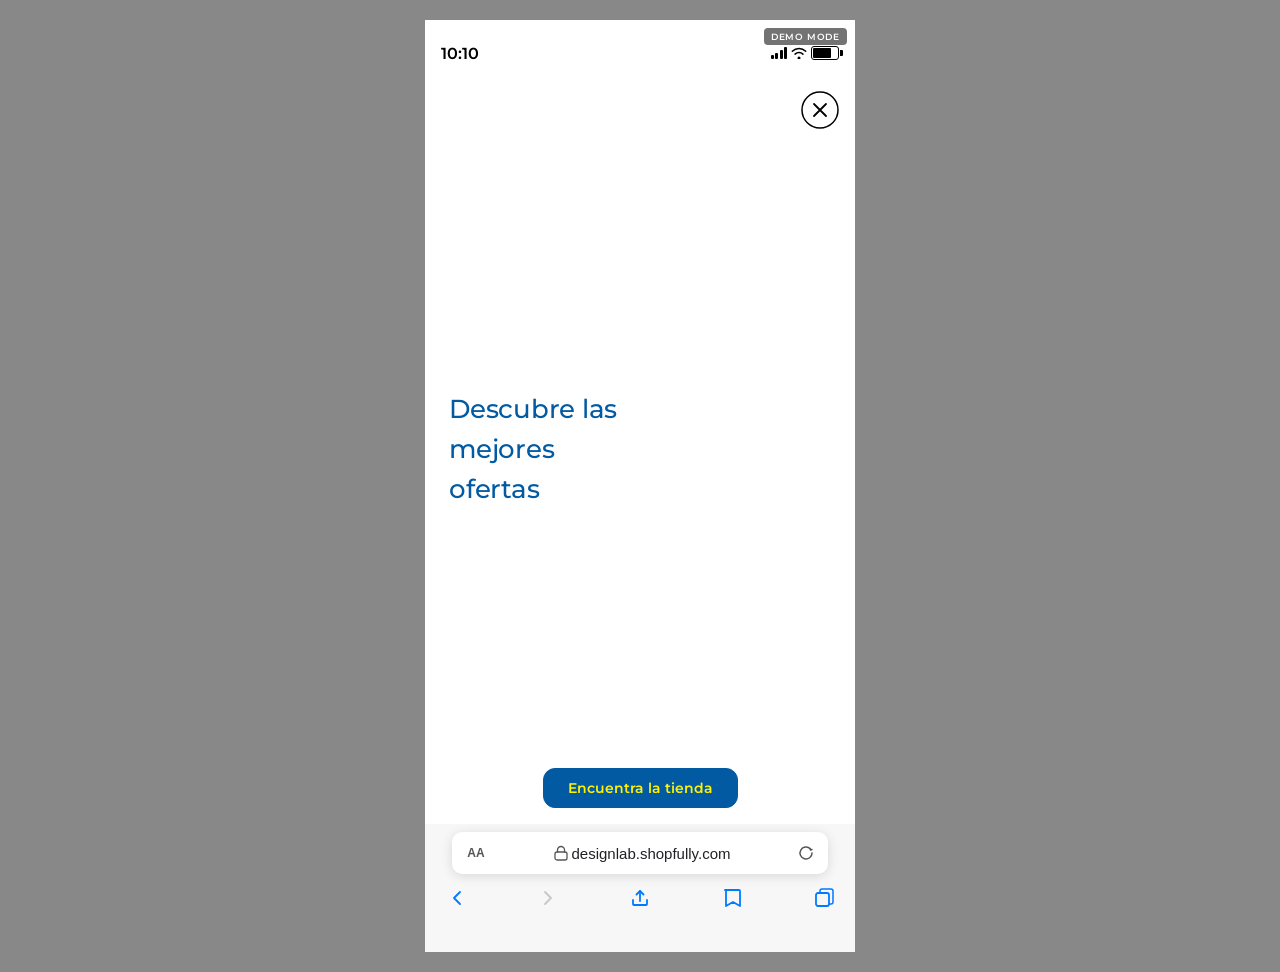
==== click2go-banner.html @ a4e721eb "updated test prototypes" ====
<!DOCTYPE html>
<html lang="en">
<head>
<meta charset="UTF-8">
<meta name="viewport" content="width=430, initial-scale=1.0">
<title>Click2Go Banner</title>
<link href="https://fonts.googleapis.com/css2?family=Montserrat:wght@400;500;600&display=swap" rel="stylesheet">
<style>
  * { box-sizing: border-box; margin: 0; padding: 0; }

  body {
    background: #888;
    display: flex;
    justify-content: center;
    align-items: flex-start;
    min-height: 100vh;
    padding: 20px;
    font-family: 'Montserrat', sans-serif;
  }

  /* ── PHONE FRAME ── */
  .phone {
    width: 430px;
    height: 932px;
    background: white;
    overflow: hidden;
    position: relative;
    display: flex;
    flex-direction: column;
  }

  /* ── LOADING ── */
  .loading {
    flex: 1;
    display: flex;
    flex-direction: column;
    align-items: center;
    justify-content: center;
    gap: 16px;
    background: #f5f5f5;
  }
  .spinner {
    width: 36px; height: 36px;
    border: 3px solid #ddd;
    border-top-color: #555;
    border-radius: 50%;
    animation: spin 0.8s linear infinite;
  }
  @keyframes spin { to { transform: rotate(360deg); } }
  .loading p { font-size: 13px; color: #666; }

  /* ── ERROR ── */
  .error-screen {
    flex: 1;
    display: flex;
    flex-direction: column;
    align-items: center;
    justify-content: center;
    gap: 12px;
    padding: 32px;
    background: #f5f5f5;
  }
  .error-screen h2 { font-size: 18px; color: #333; font-weight: 600; }
  .error-screen p  { font-size: 13px; color: #666; text-align: center; line-height: 1.5; }

  /* ── STATUS BAR ── */
  .status-bar {
    height: 54px;
    flex-shrink: 0;
    display: flex;
    align-items: center;
    justify-content: space-between;
    padding: 12px 16px 0;
  }
  .status-time {
    font-family: 'SF Pro Text', 'Montserrat', sans-serif;
    font-weight: 600;
    font-size: 16px;
    color: var(--icon-color, white);
  }
  .status-icons { display: flex; align-items: center; gap: 2px; }
  .signal {
    display: flex;
    align-items: flex-end;
    gap: 1.5px;
    height: 12px;
    margin-right: 2px;
  }
  .signal span { border-radius: 1px; width: 3px; background: var(--icon-color, white); }
  .signal span:nth-child(1) { height: 4px; }
  .signal span:nth-child(2) { height: 6px; }
  .signal span:nth-child(3) { height: 9px; }
  .signal span:nth-child(4) { height: 12px; }
  .battery {
    width: 28px; height: 14px;
    border: 1.5px solid var(--icon-color, white);
    border-radius: 3px;
    position: relative;
  }
  .battery::after {
    content: '';
    position: absolute;
    right: -5px; top: 3px;
    width: 3px; height: 6px;
    background: var(--icon-color, white);
    border-radius: 0 1px 1px 0;
  }
  .battery-fill {
    position: absolute;
    top: 1px; left: 1px; bottom: 1px;
    width: 70%;
    background: var(--icon-color, white);
    border-radius: 1px;
  }

  /* ── TOP BAR ── */
  .top-bar {
    height: 72px;
    flex-shrink: 0;
    display: flex;
    align-items: center;
    justify-content: space-between;
    padding: 6px 16px;
  }
  .top-logo-wrap {
    height: 56px;
    max-width: 150px;
    display: flex;
    align-items: center;
  }
  .top-logo-wrap img {
    max-height: 56px;
    max-width: 150px;
    width: auto; height: auto;
    object-fit: contain;
  }
  .close-btn {
    width: 38px; height: 38px;
    flex-shrink: 0;
    display: flex;
    align-items: center;
    justify-content: center;
  }

  /* ── AD CONTENT ── */
  .ad-content {
    flex: 1;
    display: flex;
    flex-direction: column;
    min-height: 0;
    overflow: hidden;
    position: relative;
  }

  /* ── BANNER LAYOUT ── */
  /* Left 222px (24px pad + 198px content) | Right fills remaining */
  .banner-layout {
    flex: 1;
    display: flex;
    flex-direction: row;
    min-height: 0;
    overflow: hidden;
  }
  .banner-left {
    width: 222px;
    flex-shrink: 0;
    padding-left: 24px;
    display: flex;
    flex-direction: column;
    justify-content: center;
    gap: 16px;
    overflow: hidden;
  }
  .banner-right {
    flex: 1;
    min-width: 0;
    overflow: hidden;
    position: relative;
    align-self: stretch;
  }
  .banner-right img {
    position: absolute;
    inset: 0;
    width: 100%; height: 100%;
    object-fit: cover;
  }

  /* ── COL LOGO ── */
  .col-logo {
    max-height: 80px;
    max-width: 198px;
    width: auto; height: auto;
    object-fit: contain;
    flex-shrink: 0;
    display: block;
  }

  /* ── CLAIM TEXT ── */
  .claim-text {
    font-family: 'Montserrat', sans-serif;
    font-weight: 500;
    font-size: 26px;
    line-height: 40px;
    letter-spacing: -0.24px;
    color: var(--global-text-color, #000000);
  }

  /* ── CTA AREA ── */
  .cta-area {
    height: 73px;
    flex-shrink: 0;
    display: flex;
    align-items: center;
    justify-content: center;
  }
  .cta-button {
    font-family: 'Montserrat', sans-serif;
    font-weight: 600;
    font-size: 14px;
    line-height: 1;
    border-radius: 12px;
    padding: 12px 24px;
    border: 1px solid transparent;
    cursor: pointer;
    outline: none;
  }

  /* ── STEP 2 PLACEHOLDER ── */
  .step2-overlay {
    position: absolute;
    inset: 0;
    background: #888888;
    z-index: 100;
    display: none;
    align-items: center;
    justify-content: center;
    flex-direction: column;
    gap: 8px;
  }
  .step2-overlay.visible { display: flex; }
  .step2-overlay p {
    color: white;
    font-family: 'Montserrat', sans-serif;
    font-size: 16px;
    font-weight: 500;
  }
  .step2-overlay small {
    color: rgba(255,255,255,0.65);
    font-family: 'Montserrat', sans-serif;
    font-size: 12px;
  }

  /* ── SAFARI FOOTER ── */
  .safari-footer {
    height: 128px;
    background: #f7f7f7;
    flex-shrink: 0;
    display: flex;
    flex-direction: column;
    align-items: center;
    gap: 12px;
    padding-top: 8px;
  }
  .safari-bar {
    width: 376px;
    height: 42px;
    background: white;
    border-radius: 10px;
    box-shadow: 0 2px 12px 0 rgba(0,0,0,0.13);
    display: flex;
    align-items: center;
    justify-content: space-between;
    padding: 0 12px;
    flex-shrink: 0;
  }
  .safari-bar-aa {
    font-family: 'SF Pro Text', sans-serif;
    font-size: 12px;
    font-weight: 600;
    color: #555;
    width: 24px;
    text-align: center;
  }
  .safari-bar-url {
    display: flex;
    align-items: center;
    gap: 4px;
    flex: 1;
    justify-content: center;
    overflow: hidden;
  }
  .safari-bar-url span {
    font-family: 'SF Pro Display', sans-serif;
    font-size: 15px;
    color: #202124;
    white-space: nowrap;
    overflow: hidden;
    text-overflow: ellipsis;
  }
  .safari-nav {
    width: 395px;
    display: flex;
    align-items: center;
    justify-content: space-between;
    flex-shrink: 0;
    padding: 0 2px;
  }
  .safari-nav svg { width: 24px; height: 24px; display: block; }

  /* ── DEMO BADGE ── */
  .demo-badge {
    position: absolute;
    top: 8px; right: 8px;
    z-index: 200;
    background: rgba(0,0,0,0.55);
    color: white;
    font-family: 'Montserrat', sans-serif;
    font-size: 9px;
    font-weight: 600;
    letter-spacing: 0.8px;
    text-transform: uppercase;
    padding: 3px 7px;
    border-radius: 4px;
    pointer-events: none;
    display: none;
  }
  .demo-badge.visible { display: block; }
</style>
</head>
<body>
<div class="phone" id="phone">

  <div class="demo-badge" id="demo-badge">Demo Mode</div>

  <!-- LOADING -->
  <div class="loading" id="state-loading">
    <div class="spinner"></div>
    <p>Loading campaign…</p>
  </div>

  <!-- ERROR -->
  <div class="error-screen" id="state-error" style="display:none">
    <svg width="48" height="48" viewBox="0 0 48 48" fill="none">
      <circle cx="24" cy="24" r="22" stroke="#ccc" stroke-width="2"/>
      <path d="M24 14v14M24 32v2" stroke="#ccc" stroke-width="2.5" stroke-linecap="round"/>
    </svg>
    <h2>Campaign not found</h2>
    <p id="error-msg">The campaign could not be loaded.</p>
  </div>

  <!-- PROTOTYPE -->
  <div id="proto" style="display:none; flex-direction:column; flex:1">

    <!-- STATUS BAR -->
    <div class="status-bar" id="status-bar">
      <span class="status-time">10:10</span>
      <div class="status-icons">
        <div class="signal"><span></span><span></span><span></span><span></span></div>
        <svg width="16" height="12" viewBox="0 0 16 12" fill="none" style="margin-right:2px">
          <path d="M8 9.5a1.5 1.5 0 110 3 1.5 1.5 0 010-3z" fill="var(--icon-color,white)"/>
          <path d="M4.1 7.1C5.1 6.1 6.5 5.5 8 5.5s2.9.6 3.9 1.6" stroke="var(--icon-color,white)" stroke-width="1.5" stroke-linecap="round" fill="none"/>
          <path d="M1.3 4.3C3 2.6 5.4 1.5 8 1.5s5 1.1 6.7 2.8" stroke="var(--icon-color,white)" stroke-width="1.5" stroke-linecap="round" fill="none"/>
        </svg>
        <div class="battery"><div class="battery-fill"></div></div>
      </div>
    </div>

    <!-- TOP BAR -->
    <div class="top-bar" id="top-bar">
      <div class="top-logo-wrap">
        <img id="top-logo" src="" alt="" style="display:none">
      </div>
      <div class="close-btn">
        <svg width="38" height="38" viewBox="0 0 38 38" fill="none">
          <circle cx="19" cy="19" r="18" stroke-width="1.5" id="close-circle"/>
          <path d="M13 13l12 12M25 13L13 25" stroke-width="1.8" stroke-linecap="round" id="close-x"/>
        </svg>
      </div>
    </div>

    <!-- AD CONTENT -->
    <div class="ad-content" id="ad-content">

      <!-- BANNER LAYOUT -->
      <div class="banner-layout">
        <div class="banner-left">
          <img id="col-logo" src="" alt="" class="col-logo" style="display:none">
          <div class="claim-text" id="claim-text"></div>
        </div>
        <div class="banner-right">
          <img id="banner-img" src="" alt="">
        </div>
      </div>

      <!-- CTA -->
      <div class="cta-area">
        <button class="cta-button" id="cta-btn" onclick="showStep2()">Find the store</button>
      </div>

      <!-- STEP 2 PLACEHOLDER -->
      <div class="step2-overlay" id="step2-overlay">
        <p>Step 2 — coming in Pass 2</p>
        <small>Location permission modal</small>
      </div>

    </div><!-- /ad-content -->

    <!-- SAFARI FOOTER -->
    <div class="safari-footer">
      <div class="safari-bar">
        <span class="safari-bar-aa">AA</span>
        <div class="safari-bar-url">
          <svg width="14" height="16" viewBox="0 0 14 16" fill="none">
            <path d="M3.5 7V5a3.5 3.5 0 017 0v2" stroke="#555" stroke-width="1.3" stroke-linecap="round"/>
            <rect x="1" y="7" width="12" height="8" rx="2" stroke="#555" stroke-width="1.3"/>
          </svg>
          <span id="safari-url">designlab.shopfully.com</span>
        </div>
        <svg width="20" height="20" viewBox="0 0 20 20" fill="none">
          <path d="M16 10a6 6 0 11-1.76-4.24" stroke="#555" stroke-width="1.5" stroke-linecap="round"/>
          <path d="M14 5.5l.5 1.5 1.5-.5" stroke="#555" stroke-width="1.5" stroke-linecap="round" stroke-linejoin="round"/>
        </svg>
      </div>
      <div class="safari-nav">
        <svg viewBox="0 0 24 24" fill="none"><path d="M15 18l-6-6 6-6" stroke="#007AFF" stroke-width="1.8" stroke-linecap="round" stroke-linejoin="round"/></svg>
        <svg viewBox="0 0 24 24" fill="none"><path d="M9 18l6-6-6-6" stroke="#C7C7CC" stroke-width="1.8" stroke-linecap="round" stroke-linejoin="round"/></svg>
        <svg viewBox="0 0 24 24" fill="none">
          <path d="M8.5 8.5L12 5l3.5 3.5" stroke="#007AFF" stroke-width="1.8" stroke-linecap="round" stroke-linejoin="round"/>
          <path d="M12 5v10" stroke="#007AFF" stroke-width="1.8" stroke-linecap="round"/>
          <path d="M5 14v4a1 1 0 001 1h12a1 1 0 001-1v-4" stroke="#007AFF" stroke-width="1.8" stroke-linecap="round"/>
        </svg>
        <svg viewBox="0 0 24 24" fill="none">
          <path d="M5 4h14a1 1 0 011 1v15l-7-4-7 4V5a1 1 0 011-1z" stroke="#007AFF" stroke-width="1.8" stroke-linejoin="round"/>
        </svg>
        <svg viewBox="0 0 24 24" fill="none">
          <rect x="4" y="7" width="13" height="13" rx="2" stroke="#007AFF" stroke-width="1.8"/>
          <path d="M8 7V5a2 2 0 012-2h9a2 2 0 012 2v11a2 2 0 01-2 2h-2" stroke="#007AFF" stroke-width="1.5"/>
        </svg>
      </div>
    </div><!-- /safari-footer -->

  </div><!-- /proto -->

</div><!-- /phone -->

<script>
const EXPECTED_TYPE = 'banner';

const DEMO_DATA = {
  campaignID:          'click2go-demo',
  campaignName:        'LIDL Navalcarnero',
  location:            'ES',
  templateType:        'banner',
  clientLogoURL:       'https://upload.wikimedia.org/wikipedia/commons/thumb/9/91/Lidl-Logo.svg/2048px-Lidl-Logo.svg.png',
  claimText:           'Descubre las mejores ofertas',
  globalBkgType:       'color',
  globalBkgColor:      '#FFFFFF',
  globalTextColor:     '#015AA2',
  buttonBkgColor:      '#015AA2',
  buttonTextColor:     '#FFF200',
  bannerURL:           'https://imgproxy.leaflets.schwarz/KYBNoNidpjcQ0C-NMiT9AklCO7DEHcSsIcBRYEByxXI/rs:fit:1200:1200:1/g:no/czM6Ly9sZWFmbGV0cy9pbWFnZXMvMDE5YTRmNzQtMzZhNC03OTlmLWI4NWEtMmRhNmI4ZWVhODdjL3BhZ2UtMV9hMGM1MjcxNmUzMTlkOTQxMTNlZmJjZTYwNDg3YjU5OS5wbmc.jpg',
  websiteURL:          '',
};

const CTA_LABELS = {
  IT: 'Trova lo store',
  ES: 'Encuentra la tienda',
  FR: 'Trouver le magasin',
  DE: 'Store finden',
  PT: 'Encontrar a loja'
};

function isDark(hex) {
  if (!hex || hex.startsWith('linear') || !hex.startsWith('#')) return false;
  const c = hex.replace('#', '');
  const r = parseInt(c.length === 3 ? c[0]+c[0] : c.slice(0,2), 16);
  const g = parseInt(c.length === 3 ? c[1]+c[1] : c.slice(2,4), 16);
  const b = parseInt(c.length === 3 ? c[2]+c[2] : c.slice(4,6), 16);
  return (r*0.299 + g*0.587 + b*0.114) < 128;
}

function buildBg(d) {
  if (d.globalBkgType === 'gradient' && d.globalBkgTop && d.globalBkgBottom) {
    return `linear-gradient(to bottom, ${d.globalBkgTop}, ${d.globalBkgBottom})`;
  }
  return d.globalBkgColor || '#EBEBF5';
}

function showStep2() {
  document.getElementById('step2-overlay').classList.add('visible');
}

function showError(msg) {
  document.getElementById('state-loading').style.display = 'none';
  document.getElementById('state-error').style.display  = 'flex';
  document.getElementById('error-msg').textContent = msg;
}

function render(d) {
  document.getElementById('state-loading').style.display = 'none';
  document.getElementById('proto').style.display = 'flex';

  const phone = document.getElementById('phone');
  const bg = buildBg(d);
  const topHex = d.globalBkgType === 'gradient' ? (d.globalBkgTop || '#000') : (d.globalBkgColor || '#fff');
  const iconColor = isDark(topHex) ? '#ffffff' : '#000000';

  phone.style.setProperty('--global-text-color', d.globalTextColor || '#000000');
  phone.style.setProperty('--button-bkg-color',  d.buttonBkgColor  || '#000000');
  phone.style.setProperty('--button-text-color', d.buttonTextColor || '#ffffff');
  phone.style.setProperty('--icon-color', iconColor);

  document.getElementById('status-bar').style.background = bg;
  document.getElementById('top-bar').style.background    = bg;
  document.getElementById('ad-content').style.background = bg;

  document.getElementById('close-circle').setAttribute('stroke', iconColor);
  document.getElementById('close-x').setAttribute('stroke', iconColor);

  // Top-bar logo — image only, no text fallback
  if (d.clientLogoURL) {
    const logoEl = document.getElementById('top-logo');
    logoEl.src = d.clientLogoURL;
    logoEl.style.display = 'block';
    logoEl.onerror = () => { logoEl.style.display = 'none'; };
  }

  // CTA button
  const ctaBtn = document.getElementById('cta-btn');
  const loc = (d.location || '').toUpperCase();
  ctaBtn.textContent = CTA_LABELS[loc] || 'Find the store';
  ctaBtn.style.background = d.buttonBkgColor  || '#000000';
  ctaBtn.style.color       = d.buttonTextColor || '#ffffff';
  ctaBtn.style.borderColor = d.buttonBkgColor  || '#000000';

  // Safari URL bar
  if (d.websiteURL) {
    try {
      const u = new URL(d.websiteURL.startsWith('http') ? d.websiteURL : 'https://' + d.websiteURL);
      document.getElementById('safari-url').textContent = u.hostname;
    } catch (_) {}
  }

  // Left column logo — image only
  if (d.clientLogoURL) {
    const colLogo = document.getElementById('col-logo');
    colLogo.src = d.clientLogoURL;
    colLogo.style.display = 'block';
    colLogo.onerror = () => { colLogo.style.display = 'none'; };
  }

  // Claim text
  document.getElementById('claim-text').textContent = d.claimText || '';

  // Banner image
  if (d.bannerURL) {
    const img = document.getElementById('banner-img');
    img.src = d.bannerURL;
    img.onerror = () => { img.style.opacity = '0'; };
  }
}

async function init() {
  const params = new URLSearchParams(window.location.search);
  const id = params.get('id');

  if (!id) {
    document.getElementById('demo-badge').classList.add('visible');
    render(DEMO_DATA);
    return;
  }

  let data;
  try {
    const res = await fetch('api/get.php?id=' + encodeURIComponent(id));
    if (!res.ok) throw new Error('HTTP ' + res.status);
    data = await res.json();
  } catch (err) {
    showError('Could not fetch campaign "' + id + '". ' + err.message);
    return;
  }

  if (!data || !data.campaignID) {
    showError('Campaign "' + id + '" was not found.');
    return;
  }

  const type = (data.templateType || '').toLowerCase();
  if (type !== EXPECTED_TYPE) {
    showError(`This file only renders "${EXPECTED_TYPE}" campaigns. Campaign "${id}" is type "${data.templateType}".`);
    return;
  }

  render(data);
}

init();
</script>

<!-- ═══════════════════════════════════════════════════════════════════
  TODO: Steps 2–5 — built in Pass 2
  Step 2: Location permission modal
  Step 3: Static map + store pin + drawer
  Step 4: Google Maps screenshot
  Step 5: Retailer list
═══════════════════════════════════════════════════════════════════ -->
</body>
</html>
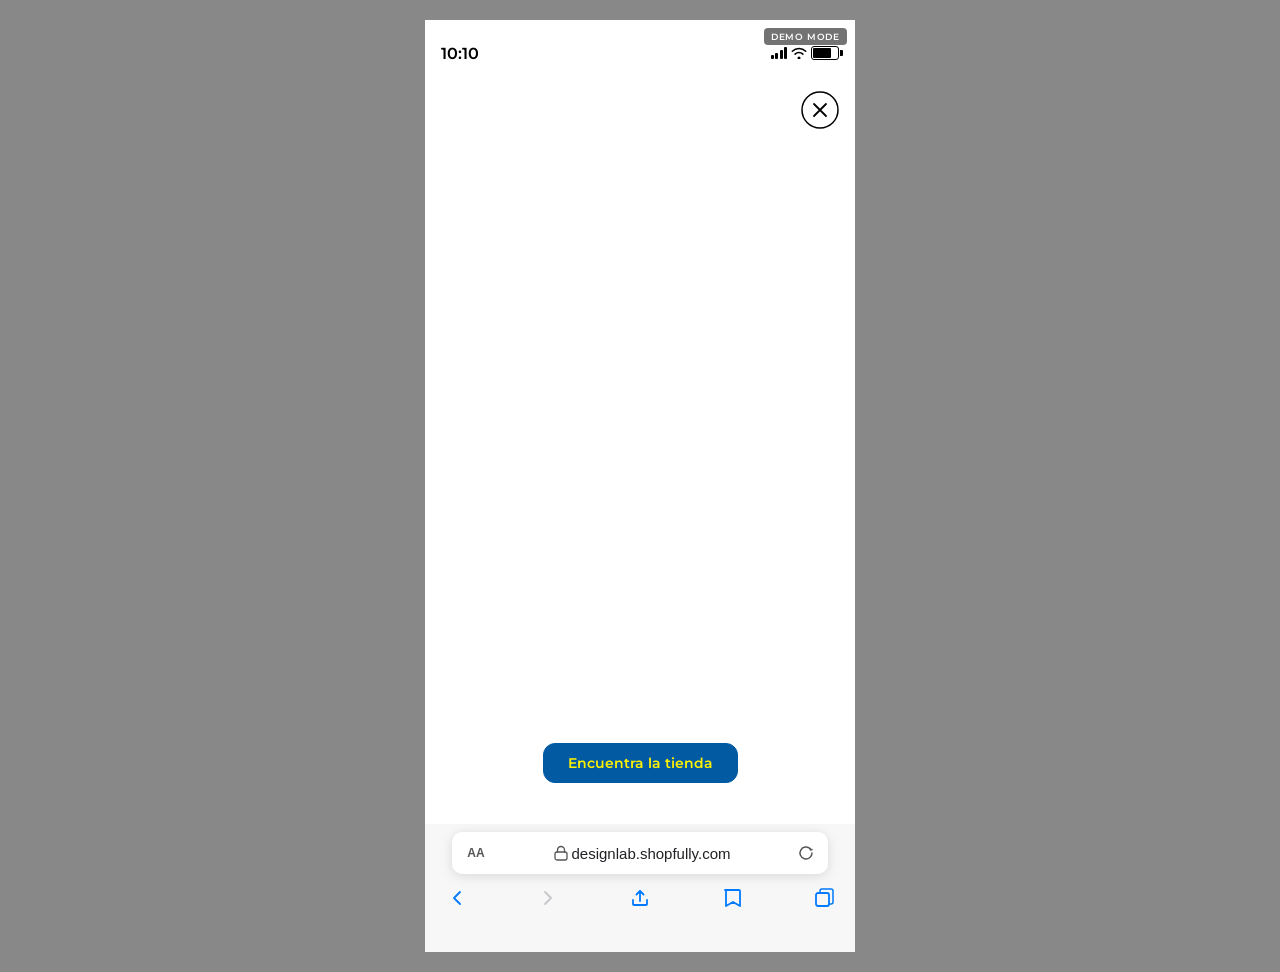
==== commit 1b24f231: "updated banner html" ====
--- a/click2go-banner.html
+++ b/click2go-banner.html
@@ -1,6 +1,7 @@
 <!DOCTYPE html>
 <html lang="en">
 <head>
+<script src="https://mcp.figma.com/mcp/html-to-design/capture.js" async></script>
 <meta charset="UTF-8">
 <meta name="viewport" content="width=430, initial-scale=1.0">
 <title>Click2Go Banner</title>
@@ -122,18 +123,6 @@
     justify-content: space-between;
     padding: 6px 16px;
   }
-  .top-logo-wrap {
-    height: 56px;
-    max-width: 150px;
-    display: flex;
-    align-items: center;
-  }
-  .top-logo-wrap img {
-    max-height: 56px;
-    max-width: 150px;
-    width: auto; height: auto;
-    object-fit: contain;
-  }
   .close-btn {
     width: 38px; height: 38px;
     flex-shrink: 0;
@@ -152,57 +141,46 @@
     position: relative;
   }
 
-  /* ── BANNER LAYOUT ── */
-  /* Left 222px (24px pad + 198px content) | Right fills remaining */
-  .banner-layout {
-    flex: 1;
-    display: flex;
-    flex-direction: row;
-    min-height: 0;
-    overflow: hidden;
-  }
-  .banner-left {
-    width: 222px;
-    flex-shrink: 0;
-    padding-left: 24px;
-    display: flex;
-    flex-direction: column;
-    justify-content: center;
-    gap: 16px;
-    overflow: hidden;
-  }
-  .banner-right {
-    flex: 1;
-    min-width: 0;
-    overflow: hidden;
-    position: relative;
-    align-self: stretch;
-  }
-  .banner-right img {
-    position: absolute;
-    inset: 0;
-    width: 100%; height: 100%;
+  /* ── AD INNER (logo + image stacked) ── */
+  .ad-inner {
+    display: flex;
+    flex-direction: column;
+    align-items: center;
+    gap: 30px;
+    flex-shrink: 0;
+    overflow: hidden;
+    padding-top: 8px;
+  }
+
+  /* ── LOGO AREA ── */
+  .logo-area {
+    width: 334px;
+    height: 112px;
+    flex-shrink: 0;
+    display: flex;
+    align-items: center;
+    justify-content: center;
+    overflow: hidden;
+  }
+  .logo-area img {
+    max-width: 334px;
+    max-height: 112px;
+    width: auto;
+    height: auto;
+    object-fit: contain;
+  }
+
+  /* ── IMAGE AREA ── */
+  .image-area {
+    width: 430px;
+    height: 430px;
+    flex-shrink: 0;
+    overflow: hidden;
+  }
+  .image-area img {
+    width: 100%;
+    height: 100%;
     object-fit: cover;
-  }
-
-  /* ── COL LOGO ── */
-  .col-logo {
-    max-height: 80px;
-    max-width: 198px;
-    width: auto; height: auto;
-    object-fit: contain;
-    flex-shrink: 0;
-    display: block;
-  }
-
-  /* ── CLAIM TEXT ── */
-  .claim-text {
-    font-family: 'Montserrat', sans-serif;
-    font-weight: 500;
-    font-size: 26px;
-    line-height: 40px;
-    letter-spacing: -0.24px;
-    color: var(--global-text-color, #000000);
   }
 
   /* ── CTA AREA ── */
@@ -367,9 +345,7 @@
 
     <!-- TOP BAR -->
     <div class="top-bar" id="top-bar">
-      <div class="top-logo-wrap">
-        <img id="top-logo" src="" alt="" style="display:none">
-      </div>
+      <div style="width:56px;height:56px;flex-shrink:0"></div>
       <div class="close-btn">
         <svg width="38" height="38" viewBox="0 0 38 38" fill="none">
           <circle cx="19" cy="19" r="18" stroke-width="1.5" id="close-circle"/>
@@ -381,13 +357,12 @@
     <!-- AD CONTENT -->
     <div class="ad-content" id="ad-content">
 
-      <!-- BANNER LAYOUT -->
-      <div class="banner-layout">
-        <div class="banner-left">
-          <img id="col-logo" src="" alt="" class="col-logo" style="display:none">
-          <div class="claim-text" id="claim-text"></div>
+      <!-- LOGO + IMAGE STACKED -->
+      <div class="ad-inner">
+        <div class="logo-area">
+          <img id="banner-logo" src="" alt="" style="display:none">
         </div>
-        <div class="banner-right">
+        <div class="image-area">
           <img id="banner-img" src="" alt="">
         </div>
       </div>
@@ -517,9 +492,9 @@
   document.getElementById('close-circle').setAttribute('stroke', iconColor);
   document.getElementById('close-x').setAttribute('stroke', iconColor);
 
-  // Top-bar logo — image only, no text fallback
+  // Centered logo above image
   if (d.clientLogoURL) {
-    const logoEl = document.getElementById('top-logo');
+    const logoEl = document.getElementById('banner-logo');
     logoEl.src = d.clientLogoURL;
     logoEl.style.display = 'block';
     logoEl.onerror = () => { logoEl.style.display = 'none'; };
@@ -540,17 +515,6 @@
       document.getElementById('safari-url').textContent = u.hostname;
     } catch (_) {}
   }
-
-  // Left column logo — image only
-  if (d.clientLogoURL) {
-    const colLogo = document.getElementById('col-logo');
-    colLogo.src = d.clientLogoURL;
-    colLogo.style.display = 'block';
-    colLogo.onerror = () => { colLogo.style.display = 'none'; };
-  }
-
-  // Claim text
-  document.getElementById('claim-text').textContent = d.claimText || '';
 
   // Banner image
   if (d.bannerURL) {
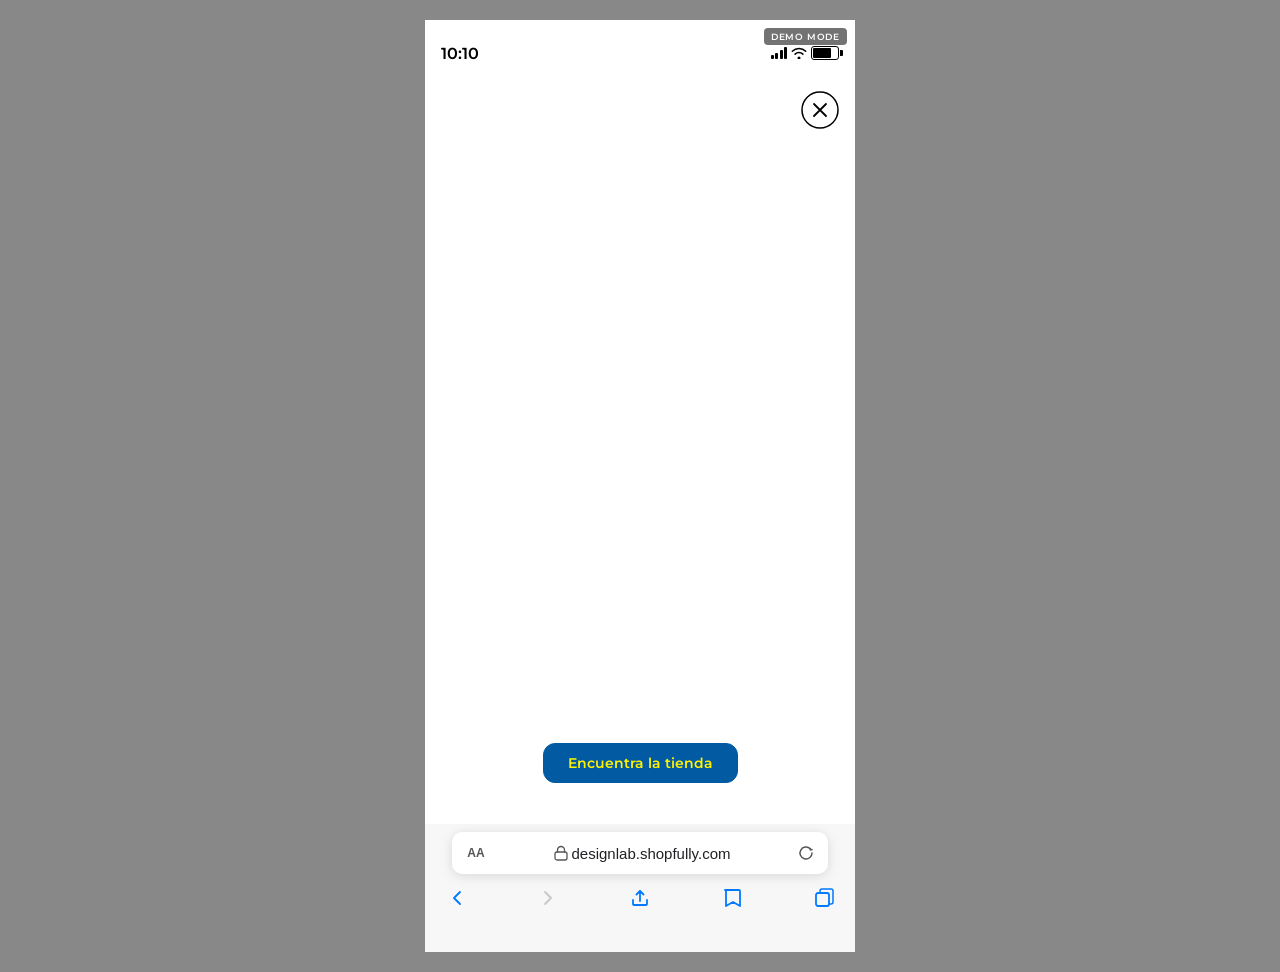
==== commit 2d484c5f: "updated design" ====
--- a/click2go-banner.html
+++ b/click2go-banner.html
@@ -346,7 +346,7 @@
     <!-- TOP BAR -->
     <div class="top-bar" id="top-bar">
       <div style="width:56px;height:56px;flex-shrink:0"></div>
-      <div class="close-btn">
+      <div class="close-btn" onclick="history.back()">
         <svg width="38" height="38" viewBox="0 0 38 38" fill="none">
           <circle cx="19" cy="19" r="18" stroke-width="1.5" id="close-circle"/>
           <path d="M13 13l12 12M25 13L13 25" stroke-width="1.8" stroke-linecap="round" id="close-x"/>
@@ -369,7 +369,7 @@
 
       <!-- CTA -->
       <div class="cta-area">
-        <button class="cta-button" id="cta-btn" onclick="showStep2()">Find the store</button>
+        <button class="cta-button" id="cta-btn" onclick="initPass2(window._campaignData)">Find the store</button>
       </div>
 
       <!-- STEP 2 PLACEHOLDER -->
@@ -472,6 +472,7 @@
 }
 
 function render(d) {
+  window._campaignData = d;
   document.getElementById('state-loading').style.display = 'none';
   document.getElementById('proto').style.display = 'flex';
 
@@ -485,9 +486,13 @@
   phone.style.setProperty('--button-text-color', d.buttonTextColor || '#ffffff');
   phone.style.setProperty('--icon-color', iconColor);
 
-  document.getElementById('status-bar').style.background = bg;
-  document.getElementById('top-bar').style.background    = bg;
-  document.getElementById('ad-content').style.background = bg;
+  // Set background once on the phone wrapper only
+  document.getElementById('phone').style.background = bg;
+
+  // Make individual sections transparent
+  document.getElementById('status-bar').style.background = 'transparent';
+  document.getElementById('top-bar').style.background    = 'transparent';
+  document.getElementById('ad-content').style.background = 'transparent';
 
   document.getElementById('close-circle').setAttribute('stroke', iconColor);
   document.getElementById('close-x').setAttribute('stroke', iconColor);
@@ -561,12 +566,6 @@
 init();
 </script>
 
-<!-- ═══════════════════════════════════════════════════════════════════
-  TODO: Steps 2–5 — built in Pass 2
-  Step 2: Location permission modal
-  Step 3: Static map + store pin + drawer
-  Step 4: Google Maps screenshot
-  Step 5: Retailer list
-═══════════════════════════════════════════════════════════════════ -->
+<script src="click2go-pass2.js"></script>
 </body>
 </html>
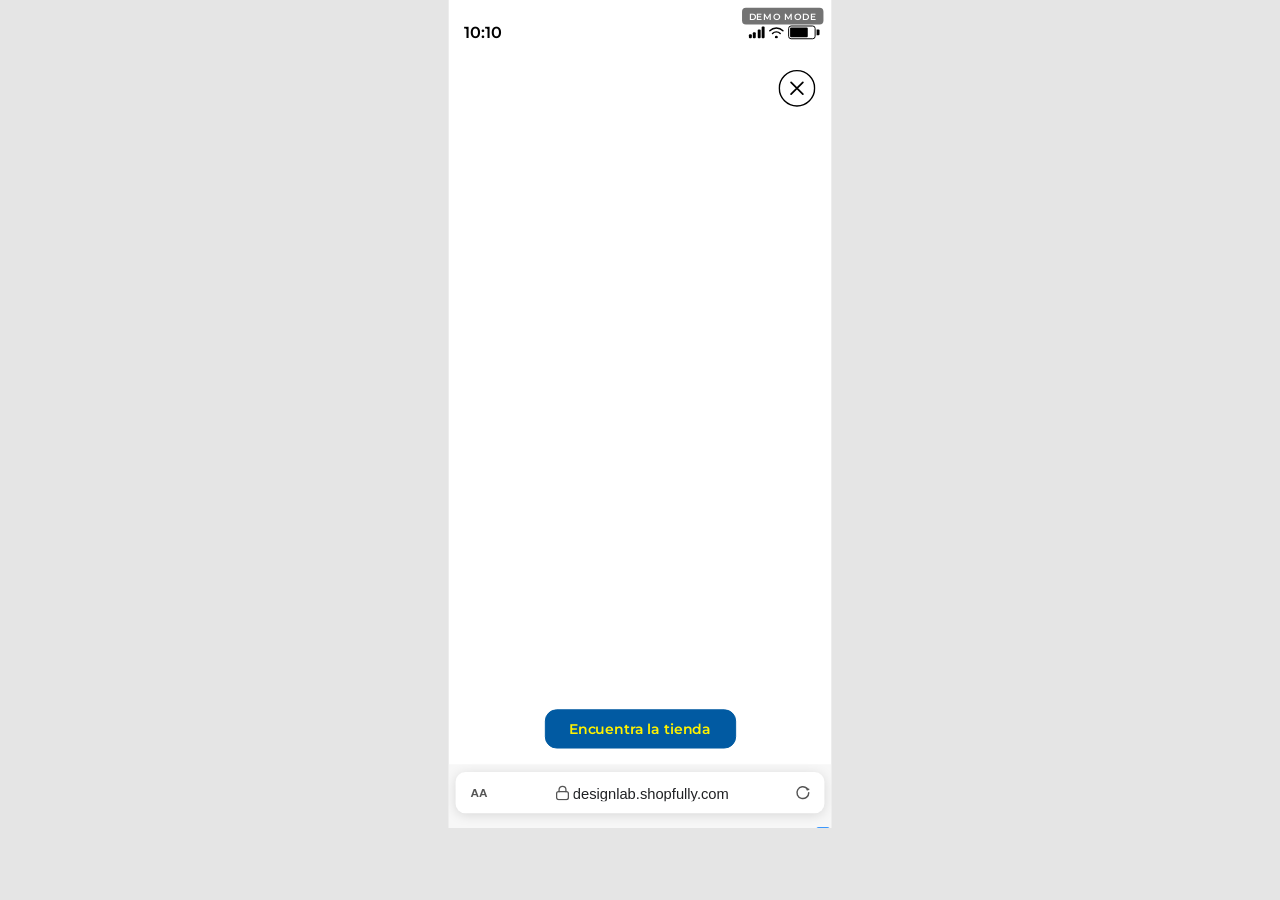
==== commit f1dc5d7d: "All prototypes: hybrid scale — width-only on mobile, fit-both on desktop Co-Authored-By: Claude Opus" ====
--- a/click2go-banner.html
+++ b/click2go-banner.html
@@ -3,31 +3,42 @@
 <head>
 <script src="https://mcp.figma.com/mcp/html-to-design/capture.js" async></script>
 <meta charset="UTF-8">
-<meta name="viewport" content="width=430, initial-scale=1.0">
+<meta name="viewport" content="width=device-width, initial-scale=1.0, maximum-scale=1.0, user-scalable=no, viewport-fit=cover">
 <title>Click2Go Banner</title>
 <link href="https://fonts.googleapis.com/css2?family=Montserrat:wght@400;500;600&display=swap" rel="stylesheet">
 <style>
   * { box-sizing: border-box; margin: 0; padding: 0; }
 
+  html {
+    width: 100%;
+    height: 100%;
+    margin: 0;
+    padding: 0;
+  }
+
   body {
-    background: #888;
+    width: 100%;
+    margin: 0;
+    padding: 0;
+    background: #e5e5e5;
     display: flex;
     justify-content: center;
     align-items: flex-start;
-    min-height: 100vh;
-    padding: 20px;
     font-family: 'Montserrat', sans-serif;
+    /* Height and overflow set by JS per device */
   }
 
   /* ── PHONE FRAME ── */
-  .phone {
-    width: 430px;
-    height: 932px;
+  #phone, .phone {
+    width: 390px;
+    height: 844px;
     background: white;
     overflow: hidden;
     position: relative;
     display: flex;
     flex-direction: column;
+    flex-shrink: 0;
+    transform-origin: top center;
   }
 
   /* ── LOADING ── */
@@ -567,5 +578,58 @@
 </script>
 
 <script src="click2go-pass2.js"></script>
+
+<script>
+(function () {
+  var DESIGN_W = 390;
+  var DESIGN_H = 844;
+  var MOBILE_BREAKPOINT = 500;
+
+  function scalePhone() {
+    var phone = document.getElementById('phone')
+      || document.querySelector('.phone');
+    if (!phone) return;
+
+    var vw = window.innerWidth;
+    var vh = window.innerHeight;
+    var isMobile = vw <= MOBILE_BREAKPOINT;
+
+    if (isMobile) {
+      var scale = vw / DESIGN_W;
+      phone.style.transform = 'scale(' + scale + ')';
+      phone.style.transformOrigin = 'top center';
+
+      var scaledH = Math.round(DESIGN_H * scale);
+      document.body.style.minHeight = scaledH + 'px';
+      document.body.style.height = 'auto';
+      document.body.style.overflow = 'auto';
+      document.body.style.background = 'white';
+      document.documentElement.style.overflow = 'auto';
+      document.documentElement.style.height = 'auto';
+
+    } else {
+      var scaleX = vw  / DESIGN_W;
+      var scaleY = vh  / DESIGN_H;
+      var scale  = Math.min(scaleX, scaleY) * 0.92;
+      phone.style.transform = 'scale(' + scale + ')';
+      phone.style.transformOrigin = 'top center';
+
+      document.body.style.minHeight = '100vh';
+      document.body.style.height    = '100vh';
+      document.body.style.overflow  = 'hidden';
+      document.body.style.background = '#e5e5e5';
+      document.documentElement.style.overflow = 'hidden';
+      document.documentElement.style.height   = '100%';
+    }
+  }
+
+  scalePhone();
+  window.addEventListener('resize', scalePhone);
+
+  window.addEventListener('orientationchange', function() {
+    setTimeout(scalePhone, 300);
+  });
+})();
+</script>
 </body>
 </html>
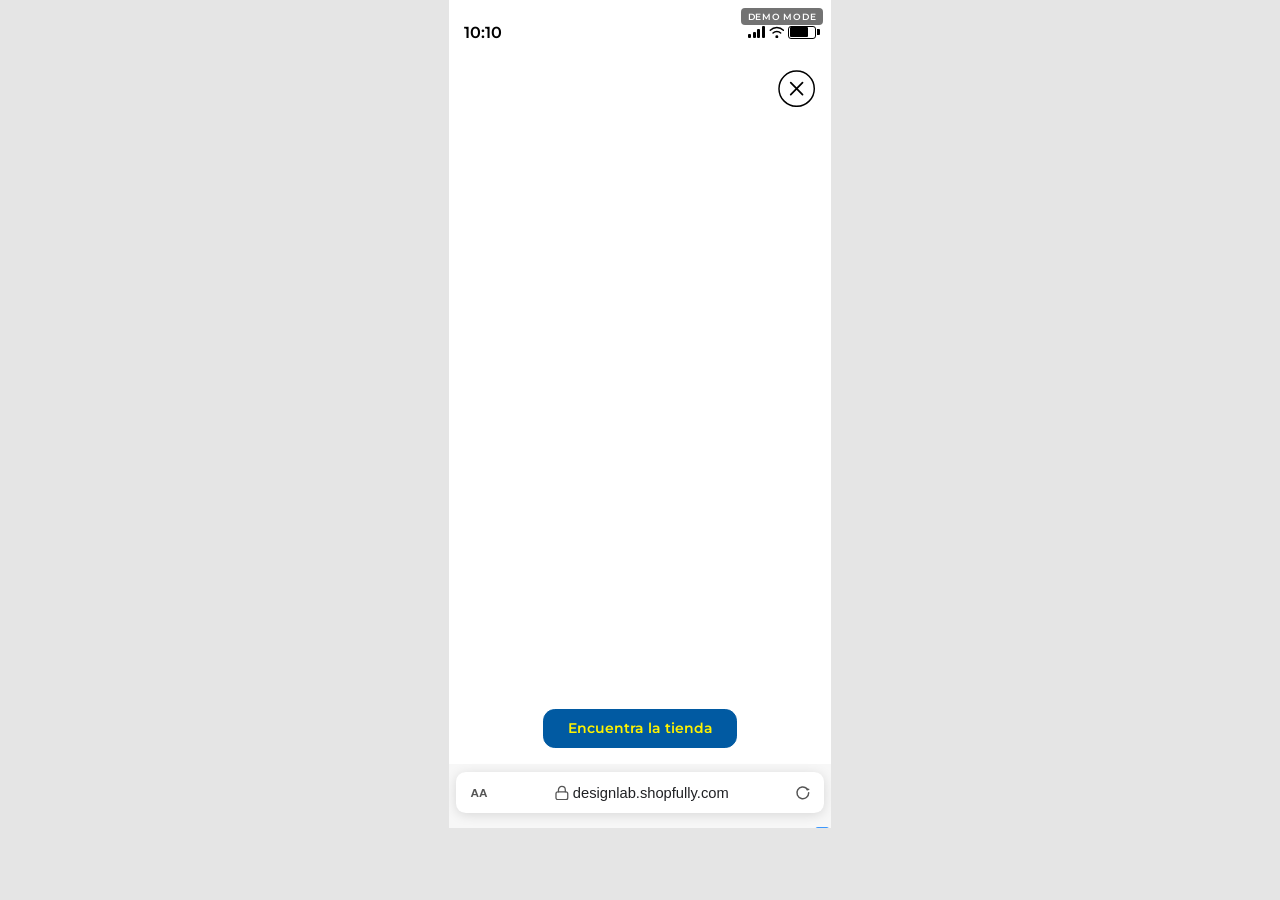
==== commit a8b2b258: "All prototypes: replace transform scale with CSS zoom Co-Authored-By: Claude Opus 4.6 (1M context) <" ====
--- a/click2go-banner.html
+++ b/click2go-banner.html
@@ -3,13 +3,13 @@
 <head>
 <script src="https://mcp.figma.com/mcp/html-to-design/capture.js" async></script>
 <meta charset="UTF-8">
-<meta name="viewport" content="width=device-width, initial-scale=1.0, maximum-scale=1.0, user-scalable=no, viewport-fit=cover">
+<meta name="viewport" content="width=device-width, initial-scale=1.0, viewport-fit=cover">
 <title>Click2Go Banner</title>
 <link href="https://fonts.googleapis.com/css2?family=Montserrat:wght@400;500;600&display=swap" rel="stylesheet">
 <style>
   * { box-sizing: border-box; margin: 0; padding: 0; }
 
-  html {
+  html, body {
     width: 100%;
     height: 100%;
     margin: 0;
@@ -17,15 +17,12 @@
   }
 
   body {
-    width: 100%;
-    margin: 0;
-    padding: 0;
     background: #e5e5e5;
     display: flex;
     justify-content: center;
     align-items: flex-start;
+    min-height: 100vh;
     font-family: 'Montserrat', sans-serif;
-    /* Height and overflow set by JS per device */
   }
 
   /* ── PHONE FRAME ── */
@@ -38,7 +35,6 @@
     display: flex;
     flex-direction: column;
     flex-shrink: 0;
-    transform-origin: top center;
   }
 
   /* ── LOADING ── */
@@ -583,52 +579,40 @@
 (function () {
   var DESIGN_W = 390;
   var DESIGN_H = 844;
-  var MOBILE_BREAKPOINT = 500;
-
-  function scalePhone() {
-    var phone = document.getElementById('phone')
+
+  function applyZoom() {
+    var el = document.getElementById('phone')
+      || document.getElementById('viewer-container')
       || document.querySelector('.phone');
-    if (!phone) return;
+    if (!el) return;
 
     var vw = window.innerWidth;
     var vh = window.innerHeight;
-    var isMobile = vw <= MOBILE_BREAKPOINT;
+    var isMobile = vw < 768;
 
     if (isMobile) {
-      var scale = vw / DESIGN_W;
-      phone.style.transform = 'scale(' + scale + ')';
-      phone.style.transformOrigin = 'top center';
-
-      var scaledH = Math.round(DESIGN_H * scale);
-      document.body.style.minHeight = scaledH + 'px';
-      document.body.style.height = 'auto';
-      document.body.style.overflow = 'auto';
+      var z = vw / DESIGN_W;
+      el.style.zoom = z;
       document.body.style.background = 'white';
-      document.documentElement.style.overflow = 'auto';
-      document.documentElement.style.height = 'auto';
-
+      document.body.style.minHeight = '100vh';
+      document.body.style.overflow = 'visible';
+      document.body.style.alignItems = 'flex-start';
     } else {
-      var scaleX = vw  / DESIGN_W;
-      var scaleY = vh  / DESIGN_H;
-      var scale  = Math.min(scaleX, scaleY) * 0.92;
-      phone.style.transform = 'scale(' + scale + ')';
-      phone.style.transformOrigin = 'top center';
-
+      var zx = vw / DESIGN_W;
+      var zy = vh / DESIGN_H;
+      var z = Math.min(zx, zy) * 0.92;
+      el.style.zoom = z;
+      document.body.style.background = '#e5e5e5';
       document.body.style.minHeight = '100vh';
-      document.body.style.height    = '100vh';
-      document.body.style.overflow  = 'hidden';
-      document.body.style.background = '#e5e5e5';
-      document.documentElement.style.overflow = 'hidden';
-      document.documentElement.style.height   = '100%';
+      document.body.style.alignItems = zy < zx ? 'flex-start' : 'center';
+      document.body.style.overflow = 'hidden';
     }
   }
 
-  scalePhone();
-  window.addEventListener('resize', scalePhone);
-
-  window.addEventListener('orientationchange', function() {
-    setTimeout(scalePhone, 300);
-  });
+  applyZoom();
+  window.addEventListener('resize', applyZoom);
+  window.addEventListener('orientationchange',
+    function () { setTimeout(applyZoom, 300); });
 })();
 </script>
 </body>
